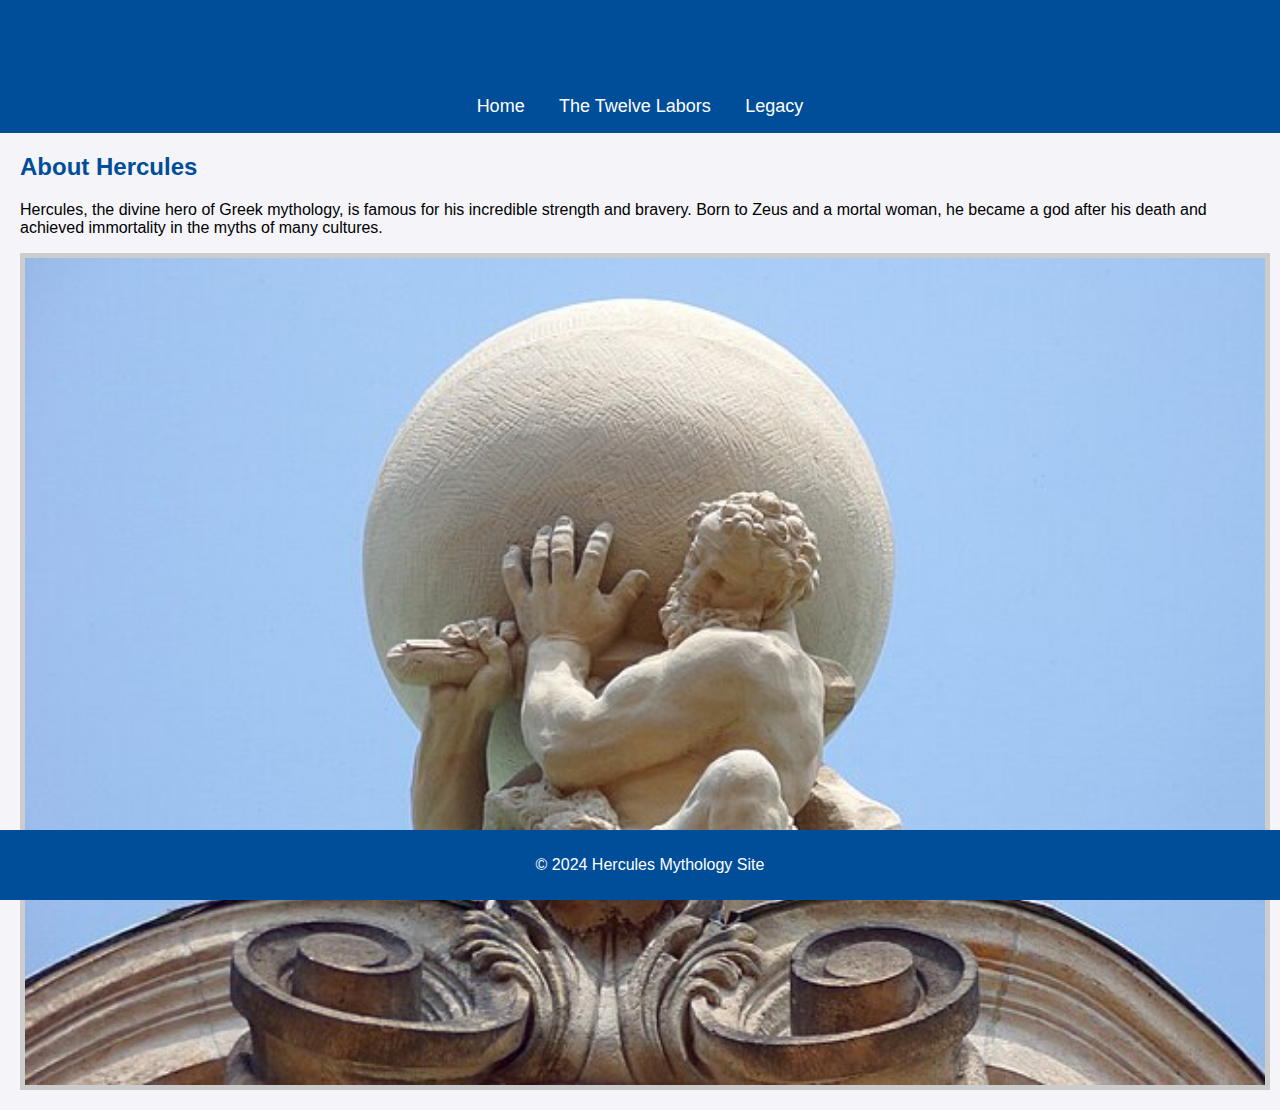
==== index.html @ 44ef47f2 "Hercules Website, Version 1" ====
<html lang="en">
<head>
    <meta charset="UTF-8">
    <meta name="viewport" content="width=device-width, initial-scale=1.0">
    <title>Hercules - The Hero</title>
    <link rel="stylesheet" href="styles.css">
</head>
<body>
    <header>
        <h1>Welcome to the World of Hercules</h1>
        <nav>
            <a href="index.html">Home</a>
            <a href="labors.html">The Twelve Labors</a>
            <a href="legacy.html">Legacy</a>
        </nav>
    </header>

    <section>
        <h2>About Hercules</h2>
        <p>Hercules, the divine hero of Greek mythology, is famous for his incredible strength and bravery. Born to Zeus and a mortal woman, he became a god after his death and achieved immortality in the myths of many cultures.</p>
        <img src="images/hercules.jpeg" alt="Hercules Image">
    </section>

    <footer>
        <p>&copy; 2024 Hercules Mythology Site</p>
    </footer>
</body>
</html>
---- styles.css ----
body {
    font-family: 'Arial', sans-serif;
    background-color: #f4f4f9;
    margin: 0;
    padding: 0;
}

header {
    background-color: #004d99;
    color: white;
    text-align: center;
    padding: 1em 0;
}

h1, h2 {
    color: #004d99;
}

nav a {
    margin: 0 15px;
    text-decoration: none;
    color: white;
    font-size: 18px;
}

nav a:hover {
    text-decoration: underline;
}

/* Section Styling */
section {
    margin: 20px;
}

img {
    width: 100%;
    height: auto;
    border: 5px solid #ccc;
}

table {
    width: 100%;
    border-collapse: collapse;
    margin-top: 20px;
}

table, th, td {
    border: 1px solid #ccc;
}

th, td {
    padding: 10px;
    text-align: center;
}

/* Footer */
footer {
    text-align: center;
    padding: 10px;
    background-color: #004d99;
    color: white;
    position: fixed;
    bottom: 0;
    width: 100%;
}

/* Specific Styles */
ul {
    list-style-type: circle;
}

select {
    padding: 5px;
    margin-bottom: 20px;
}

.labor-image {
    width: 150px; 
    height: auto;
    border: 2px solid #004d99;
    margin-right: 10px;
    vertical-align: middle;
}

/* Style for the legacy dropdown */
#legacy-select {
    font-size: 16px;
    padding: 5px;
    margin-bottom: 20px;
    border: 1px solid #004d99;
    border-radius: 4px;
}

/* Style for the legacy content sections */
.legacy-category {
    margin-bottom: 20px;
}

/* Optional: Add some spacing to list items */
.legacy-category ul {
    list-style-type: disc;
    padding-left: 20px;
}

/* Style for links in the dropdown sections */
.legacy-category a {
    color: #004d99;
    text-decoration: none;
}

.legacy-category a:hover {
    text-decoration: underline;
}

#special-quote {
    font-style: italic;
    font-family: 'Times New Roman', serif;
}

.hero-banner {
    background-color: #e6f7ff;
    border: 1px solid #004d99;
    padding: 10px;
    margin-bottom: 20px;
}

/* Class & ID based selectors */
.special-border {
    border: 2px solid #004d99;
}

#main-content {
    padding: 20px;
}
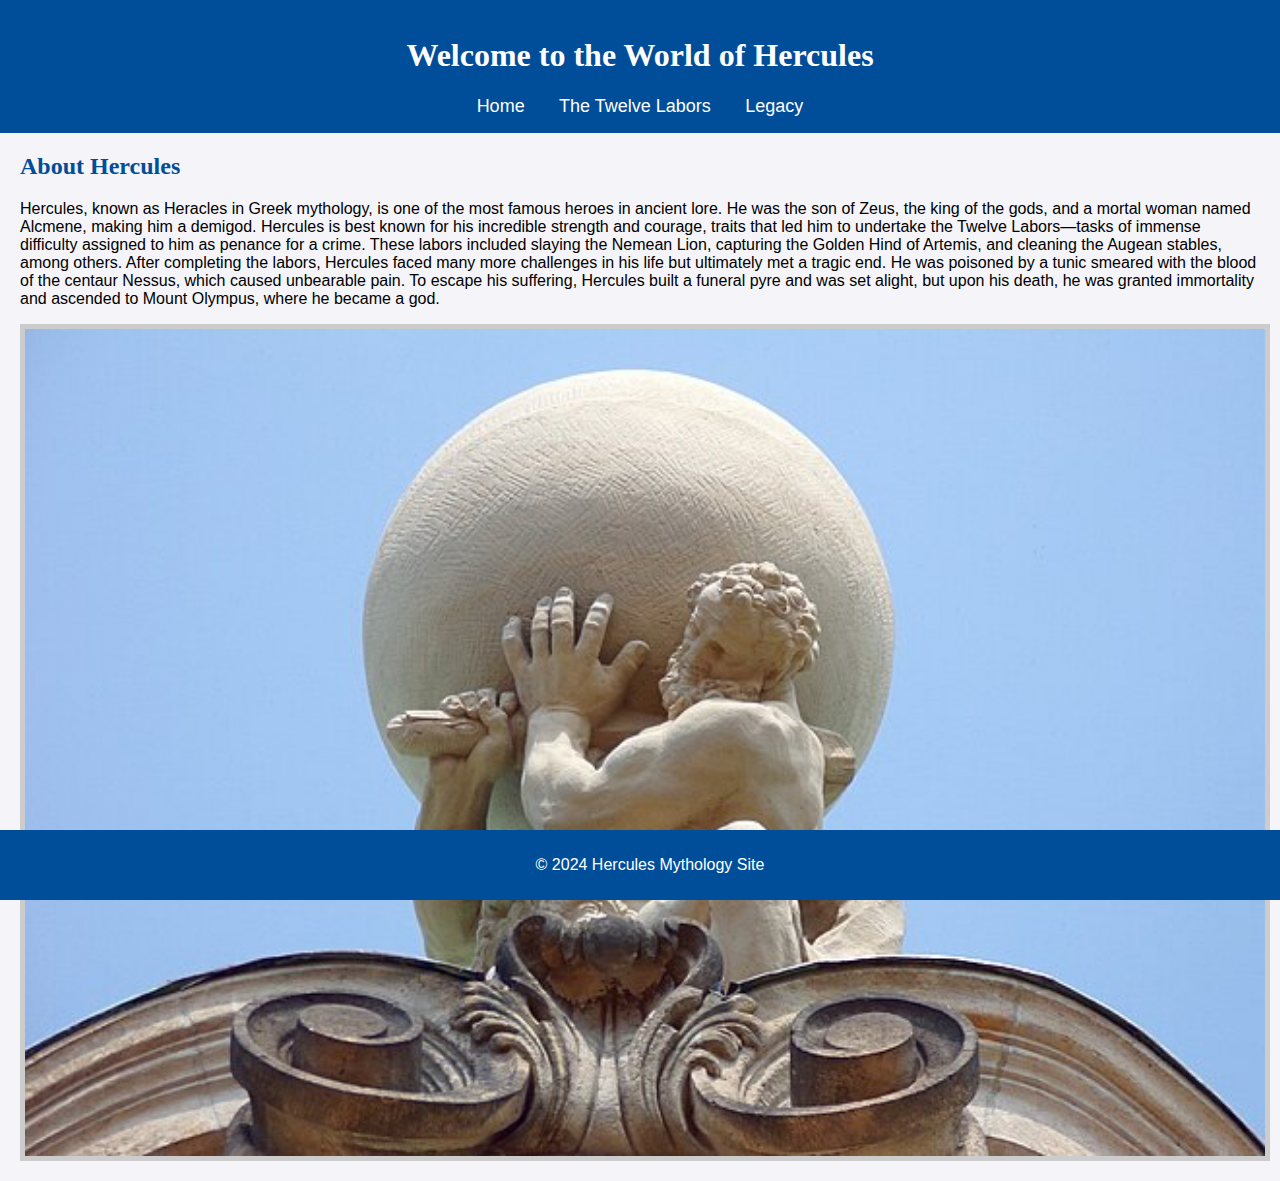
==== commit 9c986925: "Hercules Website V5" ====
--- a/index.html
+++ b/index.html
@@ -17,7 +17,7 @@
 
     <section>
         <h2>About Hercules</h2>
-        <p>Hercules, the divine hero of Greek mythology, is famous for his incredible strength and bravery. Born to Zeus and a mortal woman, he became a god after his death and achieved immortality in the myths of many cultures.</p>
+        <p>Hercules, known as Heracles in Greek mythology, is one of the most famous heroes in ancient lore. He was the son of Zeus, the king of the gods, and a mortal woman named Alcmene, making him a demigod. Hercules is best known for his incredible strength and courage, traits that led him to undertake the Twelve Labors—tasks of immense difficulty assigned to him as penance for a crime. These labors included slaying the Nemean Lion, capturing the Golden Hind of Artemis, and cleaning the Augean stables, among others. After completing the labors, Hercules faced many more challenges in his life but ultimately met a tragic end. He was poisoned by a tunic smeared with the blood of the centaur Nessus, which caused unbearable pain. To escape his suffering, Hercules built a funeral pyre and was set alight, but upon his death, he was granted immortality and ascended to Mount Olympus, where he became a god.</p>
         <img src="images/hercules.jpeg" alt="Hercules Image">
     </section>
 
--- a/styles.css
+++ b/styles.css
@@ -12,7 +12,13 @@
     padding: 1em 0;
 }
 
-h1, h2 {
+h1 {
+    font-family: fantasy;
+    color: white;
+}
+
+h2, h3 {
+    font-family: fantasy;
     color: #004d99;
 }
 
@@ -27,7 +33,6 @@
     text-decoration: underline;
 }
 
-/* Section Styling */
 section {
     margin: 20px;
 }
@@ -75,14 +80,13 @@
 }
 
 .labor-image {
-    width: 150px; 
+    width: 450px; 
     height: auto;
     border: 2px solid #004d99;
     margin-right: 10px;
     vertical-align: middle;
 }
 
-/* Style for the legacy dropdown */
 #legacy-select {
     font-size: 16px;
     padding: 5px;
@@ -91,18 +95,15 @@
     border-radius: 4px;
 }
 
-/* Style for the legacy content sections */
 .legacy-category {
     margin-bottom: 20px;
 }
 
-/* Optional: Add some spacing to list items */
 .legacy-category ul {
     list-style-type: disc;
     padding-left: 20px;
 }
 
-/* Style for links in the dropdown sections */
 .legacy-category a {
     color: #004d99;
     text-decoration: none;
@@ -124,7 +125,6 @@
     margin-bottom: 20px;
 }
 
-/* Class & ID based selectors */
 .special-border {
     border: 2px solid #004d99;
 }
